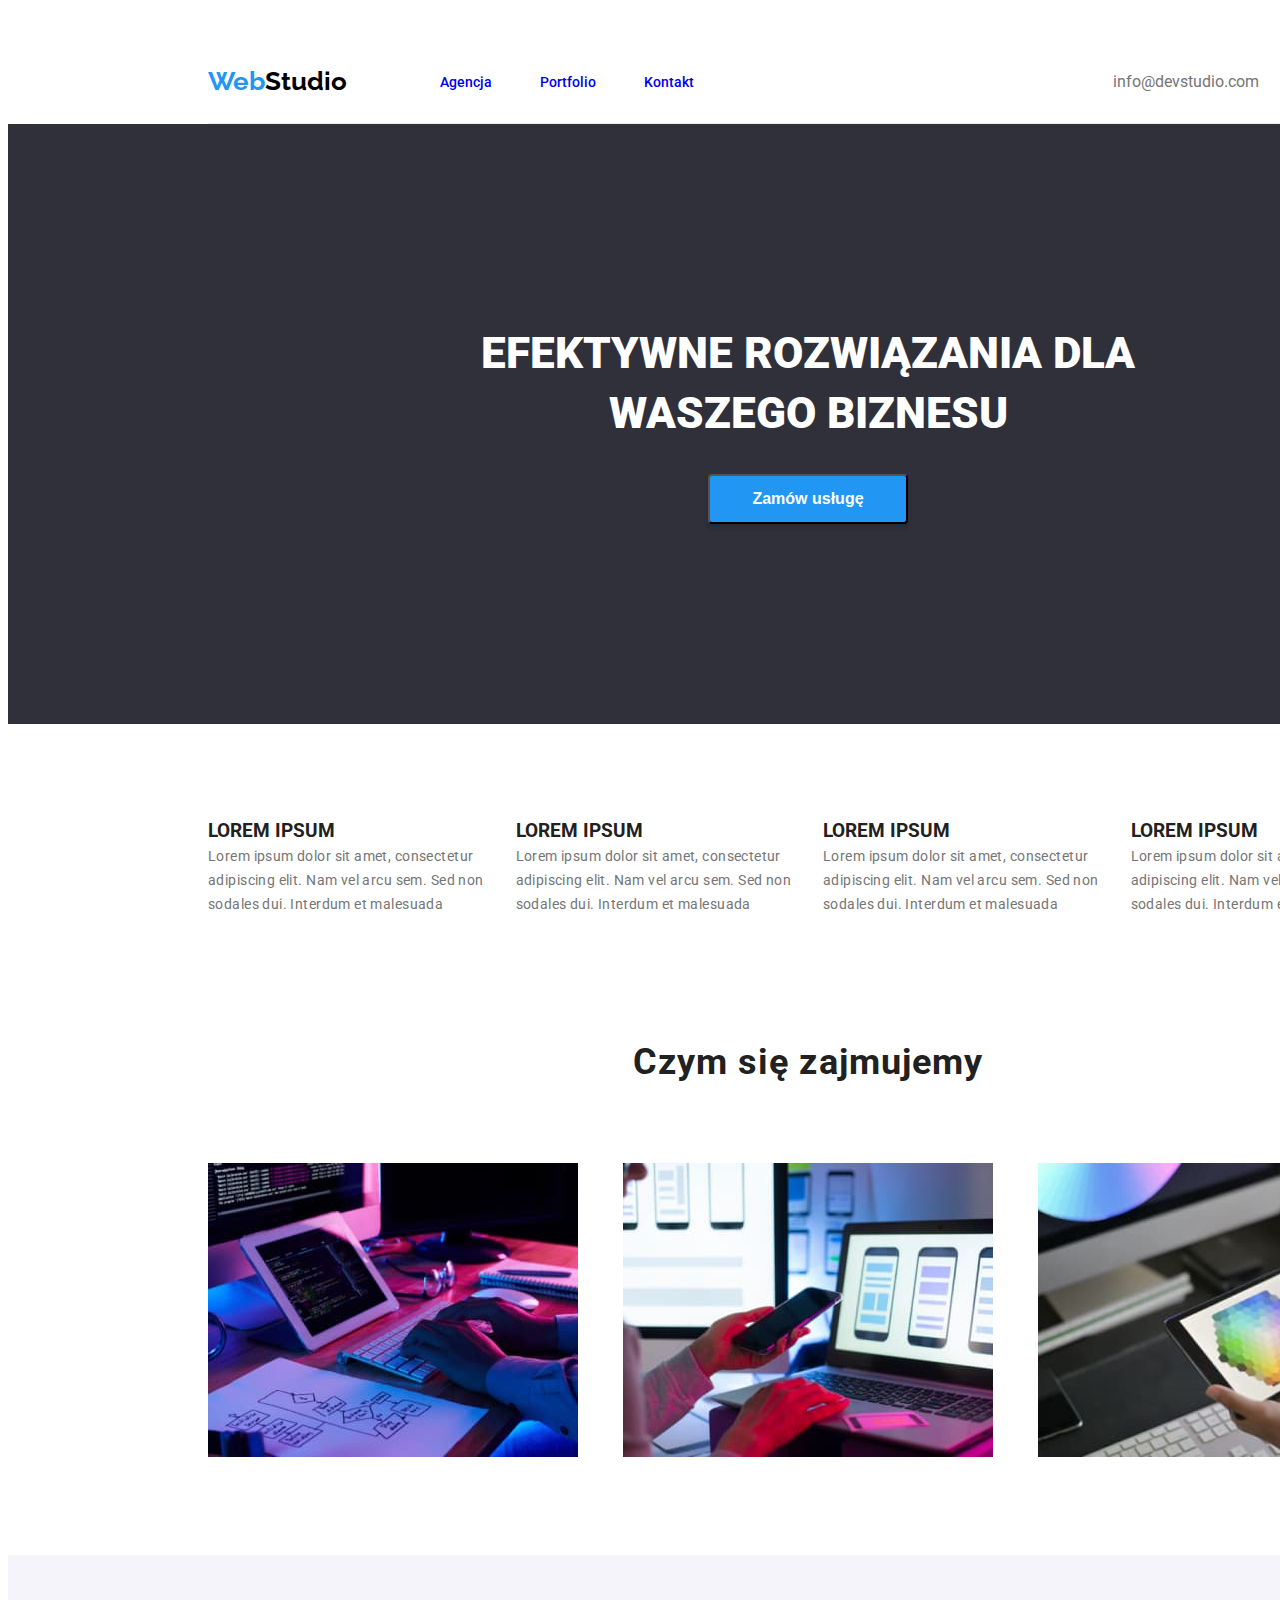
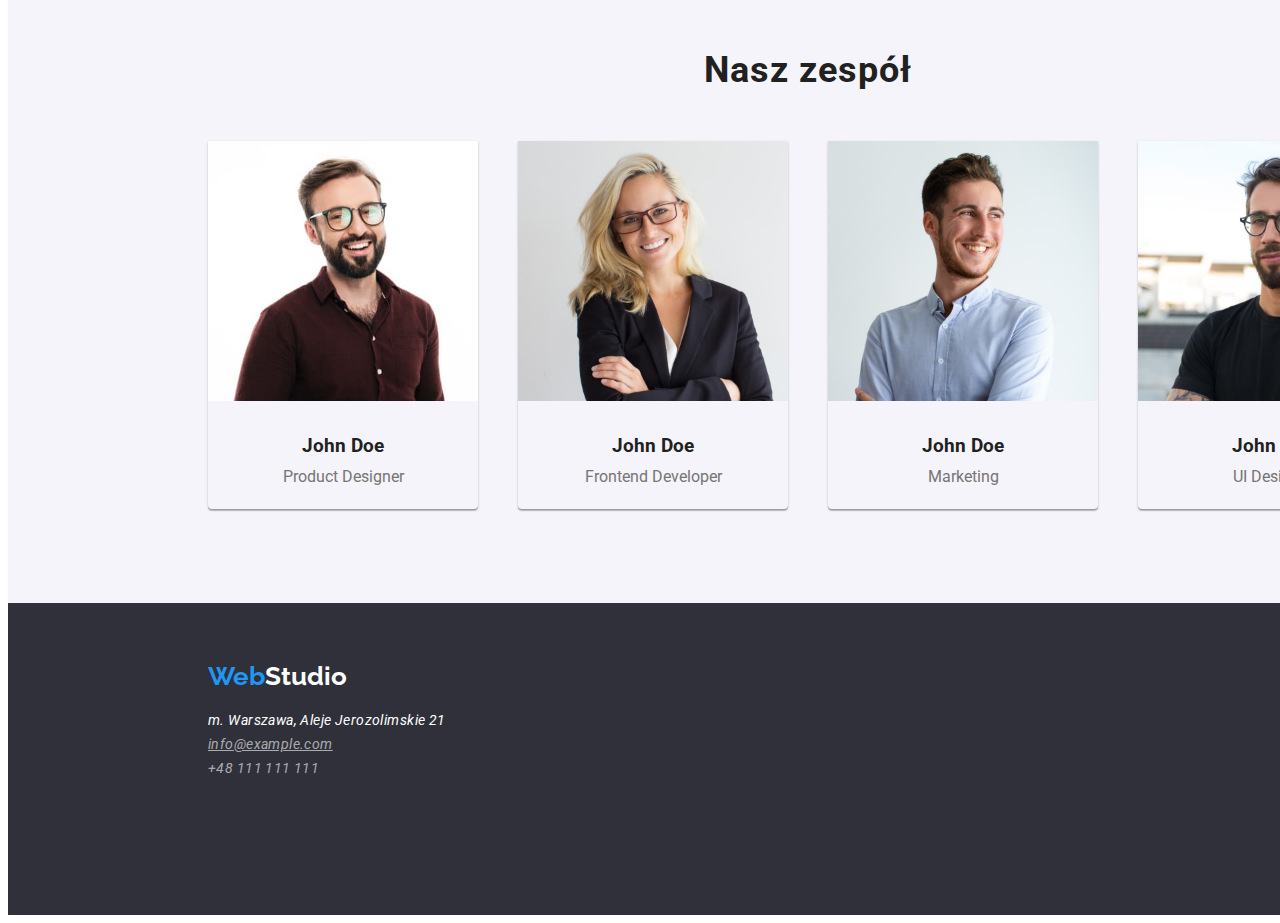
==== index.html @ 49459c8f "first commit" ====
<!DOCTYPE html>
<html lang="pl">
<head>
    <meta charset="UTF-8">
    <meta http-equiv="X-UA-Compatible" content="IE=edge">
    <meta name="viewport" content="width=device-width, initial-scale=1.0">
    <title>Studio</title>
    <link rel="stylesheet" href="./css/styles.css" />
    <link rel="preconnect" href="https://fonts.googleapis.com">
<link rel="preconnect" href="https://fonts.gstatic.com" crossorigin>
<link href="https://fonts.googleapis.com/css2?family=Raleway:wght@700&family=Roboto:wght@400;500;700;900&display=swap" rel="stylesheet">
<link rel="stylesheet" href="https://cdnjs.cloudflare.com/ajax/libs/modern-normalize/2.0.0/modern-normalize.min.css" integrity="sha512-4xo8blKMVCiXpTaLzQSLSw3KFOVPWhm/TRtuPVc4WG6kUgjH6J03IBuG7JZPkcWMxJ5huwaBpOpnwYElP/m6wg==" crossorigin="anonymous" referrerpolicy="no-referrer" />
    <style>
        body {
            font-family: Roboto, sans-serif;
            font-style: normal;
            font-weight: 400;
            color: #212121;
        }
    </style>
</head>
<body>
    <header class="container">
        <nav class="navigation-container">
            <div class="menu-nav">
                        <a href="index.html" class="ws-link"><span class="web">Web</span>Studio</a>
            
                    <ul class="nav-list">
                        <li><a class="nav-links" href="https://google.com">Agencja</a></li>
                        <li><a class="nav-links" href="portfolio.html">Portfolio</a></li>
                        <li><a class="nav-links" href="https://google.com">Kontakt</a></li>
                    </ul>
            </div>
            <div class="contacts-nav">
                <ul class="contacts-menu">
                    <li><a class="contact-links" href="mailto:info@devstudio.com">info@devstudio.com</a></li>
                    <li><a class="contact-links" href="tel:48111111111">+48 111 111 111</a></li>
                </ul>
            </div>
        </nav>
    </header>
    <main>
        <!--HERO-->

    <section class="hero">
        <div class="container">

            <div class="title-main">
                <h1>EFEKTYWNE ROZWIĄZANIA DLA WASZEGO BIZNESU</h1>
            </div>

            <div class="order-button">
                <button class="button-main" type="button">Zamów usługę</button>
            </div>
        </div>
    </section>

    <section>
        <div class="container">
        <ul class="lorem-list">
            <li>
            <div class="box">
                <h3 class="title-lorem">LOREM IPSUM</h3>
                <p class="text-lorem">Lorem ipsum dolor sit amet, consectetur adipiscing elit. Nam vel arcu sem. Sed non sodales dui. Interdum et malesuada</p></div>
            </li>
            <li>
                <div class="box">
                    <h3 class="title-lorem">LOREM IPSUM</h3>
                    <p class="text-lorem">Lorem ipsum dolor sit amet, consectetur adipiscing elit. Nam vel arcu sem. Sed non sodales dui. Interdum et malesuada</p></div>
            </li>
            <li>
                <div class="box">
                    <h3 class="title-lorem">LOREM IPSUM</h3>
                    <p class="text-lorem">Lorem ipsum dolor sit amet, consectetur adipiscing elit. Nam vel arcu sem. Sed non sodales dui. Interdum et malesuada</p></div>
            </li>
            <li>
                <div class="box">
                    <h3 class="title-lorem">LOREM IPSUM</h3>
                    <p class="text-lorem">Lorem ipsum dolor sit amet, consectetur adipiscing elit. Nam vel arcu sem. Sed non sodales dui. Interdum et malesuada</div>
            </li>
        </ul>
        </div>
    </section>

    <!--O NAS-->
    <section> 
    <div class="container">
            <div class="what-we-do"><h2>Czym się zajmujemy</h2></div>
        <ul class="our-work">
            <li><img class="about-us-img" src="images/o_nas.jpg" alt="osoba pracująca na tablecie i komputerze" width="370" height="294"></li>
            <li><img class="about-us-img" src="images/o_nas_1.jpg" alt="osoba pracująca na telefonie komórkowym i laptopie" width="370" height="294"></li>
            <li><img class="about-us-img" src="images/o_nas_2.jpg" alt="osoba pracująca na tablecie" width="370" height="294"></li>
        </ul>
    </div>
    </section>

    <!--NASZ ZESPÓŁ-->
    <section class="our-team">
    
        <div class="container team-main">
        <h2 class="our-team-title">Nasz zespół</h2>
    <ul class="team-cards">
        <li>
            <div class="card">
            <img src="images/nasz_zespol_1.jpg" alt="uśmiechający się męzczyzna w okularach i brązowej koszuli" width="270" height="260"> 
                <h3 class="card-name">John Doe</h3>
                <p class="position-name">Product Designer</p>    
            </div>
        </li>
        
        <li>
            <div class="card">
            <img src="images/nasz_zespol_2.jpg" alt="uśmiechająca się blondynka w okularach i zakiecie" width="270" height="260">
                <h3 class="card-name">John Doe</h3>
                <p class="position-name">Frontend Developer</p>
            </div>
        </li>

        <li>
            <div class="card">
                <img src="images/nasz_zespol_3.jpg" alt="uśmiechający się męzczyzna w blękitnej koszuli" width="270" height="260">
                    <h3 class="card-name">John Doe</h3>
                    <p class="position-name">Marketing</p>
            </div>
        </li>

        <li>
            <div class="card">
                <img src="images/nasz_zespol_4.jpg" alt="uśmiechający się męzczyzna w okularach i czarnej koszulce" width="270" height="260">
                    <h3 class="card-name">John Doe</h3>
                    <p class="position-name">UI Designer</p>
            </div>
        </li>
    </ul>
    </div>
    </section>

    </main>
    
    <footer class="footer">
        <div class="container">
        <p class="footer-top-line"><span class="web">Web</span>Studio</p>
        <address>
            <ul>
                <li><a class="footer-location" href="https://goo.gl/maps/ze5Bx688UndLrZjg8" target="_blank">
                    m. Warszawa, Aleje Jerozolimskie 21</a></li>
                <li><a class="footer-contact-mail" href="mailto:info@example.com">info@example.com</a></li>
                <li><a class="footer-contact" href="tel:48111111111">+48 111 111 111</a></li>
            </ul>
        </address>
        </div>
    </footer>

</body>
</html>
---- css/styles.css ----
ul {
    list-style-type: none;
    padding: 0;
    margin: 0;
}

h2 {
font-weight: 700;
font-size: 36px;
line-height: 42px;
text-align: center;
letter-spacing: 0.03em;
color: #212121;
}

h3 {
    color: #212121;
    margin: 0;
}

a {
    text-decoration: none;
}

p {
    margin: 0;
    padding: 0;
}
.ws-link {
    /* WebStudio */
    font-family: 'Raleway';
    font-style: normal;
    font-weight: 700;
    font-size: 26px;
    line-height: 100%;
    color: #000000;
    padding-top: 24px;
    padding-bottom: 25px;
    padding-right: 93px;
}

.web {
    /* WebStudio */
    color: #2196F3
}

bu

a.nav-links:link {color: #212121;}
a.nav-links:visited {color: #212121;}
a.nav-links:hover {color: #2196F3;}
a.nav-links:active {color: #212121;}

a.contact-links:link {color: #757575}
a.contact-links:visited {color: #757575}
a.contact-links:hover {color: #2196F3}
a.contact-links:active {color: #757575}

.contacts-list {
    /* Agencja */
font-weight: 500;
font-size: 14px;
line-height: 100%;
}

.hero {
    width: 1600px;
    height: 600px;
    background-color: #2F303A;
}

.introduction-main {
    display: flex;
    flex-direction: column;
    width: 1200px;
    height: 600px;
}

.title-main {
    /* EFEKTYWNE ROZWIĄZANIA DLA WASZEGO BIZNESU */
    display: flex;
    flex-direction: column;
    justify-content: center;
    align-items: center;
    width: 1200px;
    padding-bottom: 30px;
}

h1 {
    display: flex;
    max-width: 696px;
    text-align: center;
    margin: 0;
    font-weight: 900;
    font-size: 44px;
    line-height: 136%;
    color: #FFFFFF;
    padding-top: 200px;

}

.order-button {
display: flex;
justify-content: center;
}

.button-main {
    /* bg */
width: 200px;
height: 50px;
background-color: #2196F3;
box-shadow: 0px 4px 4px rgba(0, 0, 0, 0.15);
border-radius: 4px;

color: #ffffff;
cursor: pointer;
font-weight: 700;
font-size: 16px;
line-height: 188%;
}

title-lorem {
    /* LOREM IPSUM */
font-weight: 700;
font-size: 14px;
line-height: 100%;
letter-spacing: 0.03em;
text-transform: uppercase;
}

.text-lorem {
font-size: 14px;
line-height: 171%;
letter-spacing: 0.03em;
color: #757575;
}

.box {
line-height: 171%;
color: #757575;
}

.about-us {
    /* Czym się zajmujemy */
font-weight: 700;
font-size: 36px;
line-height: 100%;
}

.what-we-do {
    display: flex;
    flex-direction: column;
    align-items: center;
    padding-top: 94px;
    padding-bottom: 50px;
}

.about-us-img {
width: 370px;
height: 294px;
}

.our-team {
    width: 1600px;
    background-color: #F5F4FA;
}

.our-team-title {
    /* Nasz zespół */
display: flex;
justify-content: center;
margin: 0 auto;
padding-bottom: 50px;
}

.card {
    /* card bg */
width: 270px;
height: 368px;
/* material shadow v1 */
box-shadow: 0px 1px 3px rgba(0, 0, 0, 0.12), 0px 1px 1px rgba(0, 0, 0, 0.14), 0px 2px 1px rgba(0, 0, 0, 0.2);
border-radius: 0px 0px 4px 4px;

}

.footer {
width: 1600px;
height: 252px;
display: flex;
background: #2F303A;
padding-top: 60px;
margin: 0px;
}

.footer-top-line {
font-family: 'Raleway';
font-style: normal;
font-weight: 700;
font-size: 26px;
line-height: 100%;
color: #FFFFFF;
padding-bottom: 20px;
}

.footer-location {
font-size: 14px;
line-height: 171%;
color: #FFFFFF;
letter-spacing: 0.03em;
}

.footer-contact {
font-size: 14px;
line-height: 171%;
color: rgba(255, 255, 255, 0.6);
letter-spacing: 0.03em;
}

.footer-contact-mail {
    font-size: 14px;
    line-height: 171%;
    color: rgba(255, 255, 255, 0.6);
    letter-spacing: 0.03em;
    text-decoration-line: underline;
    }


.button-portfolio {
        /* button-portfolio */
    height: 38px;
    background-color: #F5F4FA;
    box-shadow: 0px 4px 4px rgba(0, 0, 0, 0.15);
    border: none;
    border-radius: 4px;
    padding: 6px 22px;
    
    color: #212121;
    cursor: pointer;
    font-weight: 500;
    font-size: 16px;
    line-height: 162%;
    text-align: center;
    letter-spacing: 0.03em;
    }

a.button-portfolio:link {background-color: #F5F4FA; color: #212121}
a.button-portfolio:visited {background-color: #F5F4FA; color: #212121}
a.button-portfolio:hover {background-color: #2196F3; color: #FFFFFF}
a.button-portfolio:active {background-color: #2196F3; color: #FFFFFF}

.project-card {
    display: flex;
    flex-direction: column;
    width: 370px;
    height: 404px;
    margin-bottom: 15px;
    margin-top: 15px;
}

.card-border {
    display: block;
    justify-content: flex-start;
    height: 110px;
    width: 370px;
border-right-width: 1px;
border-right-style: solid;
border-right-color: #EEEEEE;
border-bottom-width: 1px;
border-bottom-style: solid;
border-bottom-color: #EEEEEE;
border-left-width: 1px;
border-left-style: solid;
border-left-color: #EEEEEE;
margin: 0 auto;
padding: 20px 24px;
}

.project-name {
font-weight: 700;
font-size: 18px;
line-height: 200%;
}

.project-description {
font-size: 16px;
line-height: 188%;
color: #757575;
}

.container {
    width: 1200px;
    margin: 0 200px;
}

.navigation-container {
    display: flex;
    justify-content: space-between;
    border-bottom-width: 1px;
    border-bottom-style: solid;
    border-bottom-color: #ECECEC;
}

.team-main {
    background-color: #F5F4FA;
    padding-top: 94px;
    padding-bottom: 94px;
}

.logo-nav {
    display: flex;
    justify-content: flex-start;
    align-items: center;
    padding-right: 93px;
}
.menu-nav {
    display: flex;
    justify-content: flex-start;
    align-items: center;
    row-gap: 46px;
    padding-top: 32px;
    margin-left: 0 ;
    }

.nav-list {
    display: flex;
    justify-content: space-between;
    width: 254px;
    font-weight: 500;
    font-size: 14px;
    line-height: 16px;
}

.contacts-menu {
    display: flex;
    justify-content: space-between;
    align-items: center;
    width: 295px;
    row-gap: 50px;
    padding-top: 32px;
}
.contacts-nav {
    display: flex;
    justify-content: space-between;
    align-items: center;
    width: 295px;
    padding-top: 32px;
    padding-bottom: 32px;
    }

.contact-links {
    display: flex;
    justify-content: flex-end;
    padding: 0;
}

.lorem-list {
    display:flex;
    justify-content: space-between;
    gap: 30px;
    padding-top: 94px;
}

.our-work {
    display: flex;
    justify-content: space-between;
    flex-wrap: wrap;
    gap: 30px;
    padding-bottom: 94px;
}

.team-cards {
    display: flex;
    justify-content: space-between;
    flex-wrap: wrap;
    gap: 30px;
}

.card-name {
    color: #212121;
    display: flex;
    justify-content: center;
    margin-top: 30px;
    margin-bottom: 10px;
}

.portfolio-container {
    width: 572px;
    padding-top: 94px;
    padding-bottom: 34px;
    margin: 0 auto;
}

.position-name {
    color: #757575;
    display: flex;
    justify-content: center;
}

.portfolio-menu {
    display: flex;
    justify-content: center;
    gap: 8px;
    padding: 0px 22px;
}

.projects {
    display: flex;
    flex-wrap: wrap;
    justify-content: space-between;
    gap: 15px;
    margin-bottom: 94px;
}
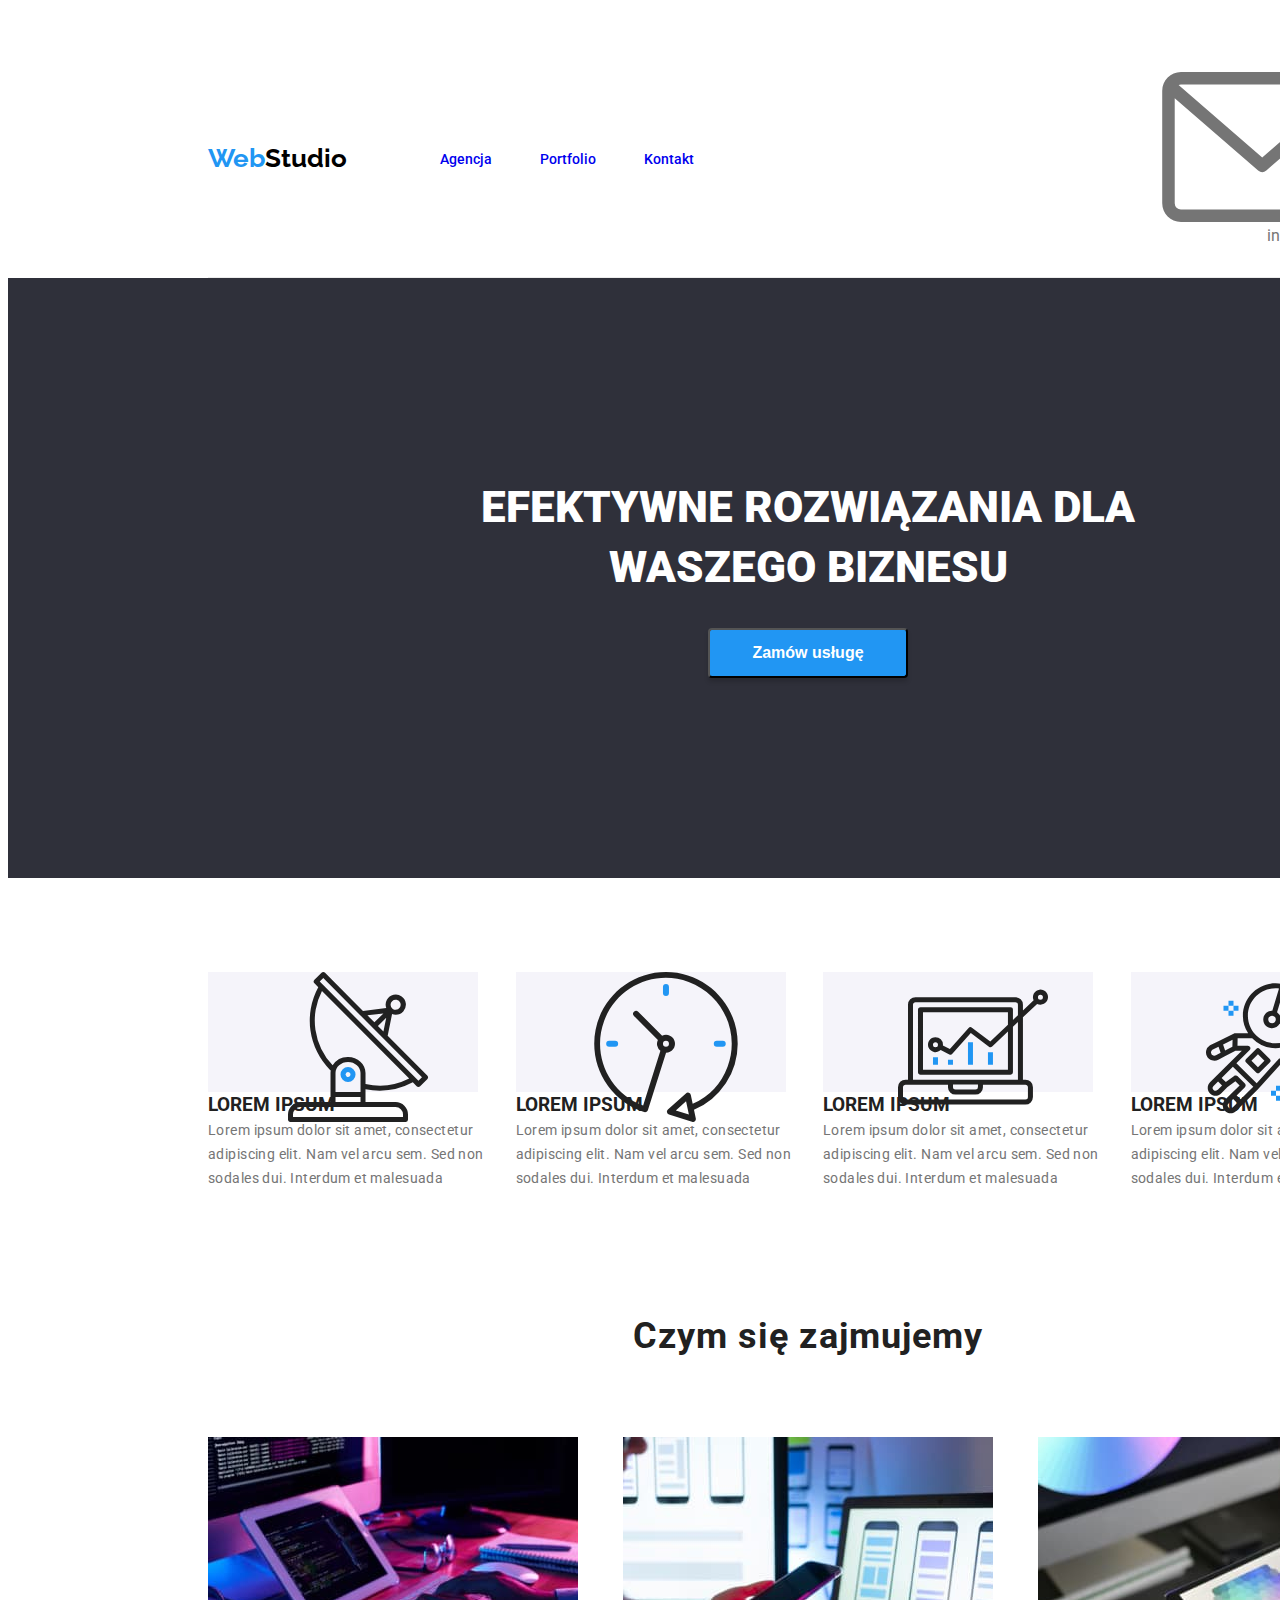
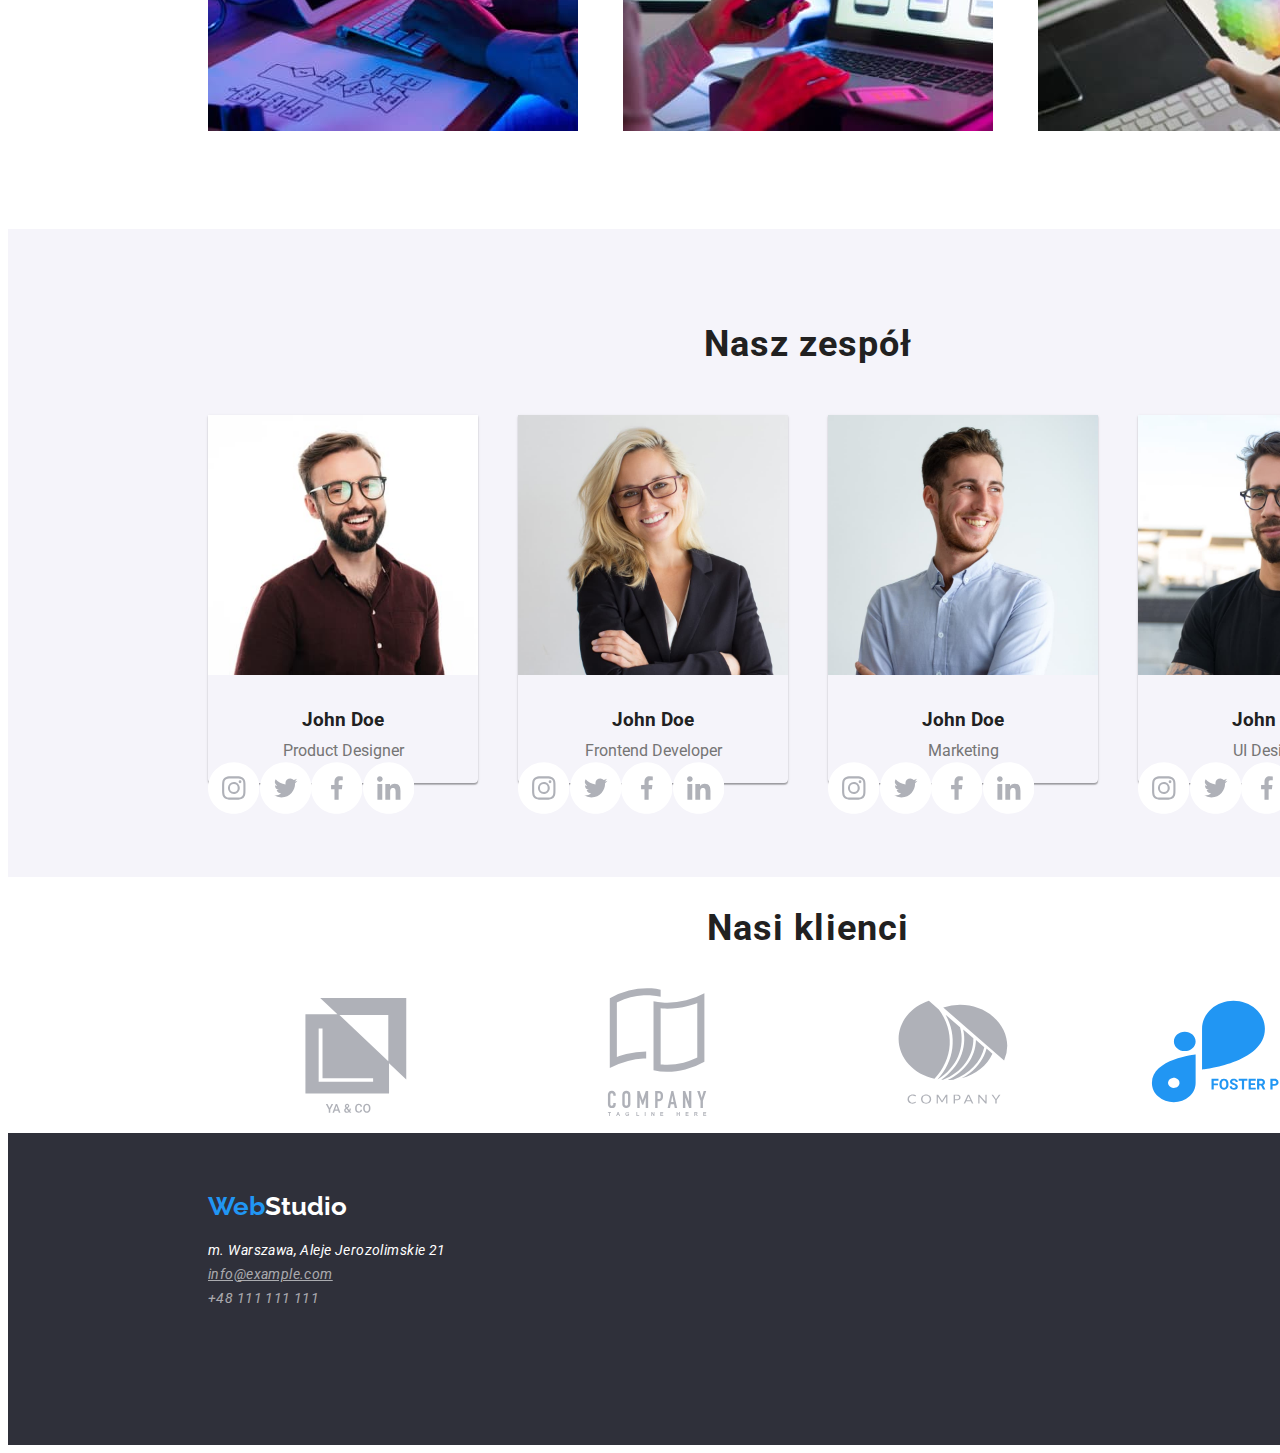
==== commit 3f85d4b1: "added icons to index" ====
--- a/index.html
+++ b/index.html
@@ -33,8 +33,8 @@
             </div>
             <div class="contacts-nav">
                 <ul class="contacts-menu">
-                    <li><a class="contact-links" href="mailto:info@devstudio.com">info@devstudio.com</a></li>
-                    <li><a class="contact-links" href="tel:48111111111">+48 111 111 111</a></li>
+                    <li><svg><use href="images/icons.svg#icon-envelope"></use></svg><a class="contact-links" href="mailto:info@devstudio.com">info@devstudio.com</a></li>
+                    <li><svg><use href="images/icons.svg#icon-smartphone"></use></svg><a class="contact-links" href="tel:48111111111">+48 111 111 111</a></li>
                 </ul>
             </div>
         </nav>
@@ -59,24 +59,40 @@
         <div class="container">
         <ul class="lorem-list">
             <li>
-            <div class="box">
-                <h3 class="title-lorem">LOREM IPSUM</h3>
-                <p class="text-lorem">Lorem ipsum dolor sit amet, consectetur adipiscing elit. Nam vel arcu sem. Sed non sodales dui. Interdum et malesuada</p></div>
-            </li>
-            <li>
-                <div class="box">
-                    <h3 class="title-lorem">LOREM IPSUM</h3>
-                    <p class="text-lorem">Lorem ipsum dolor sit amet, consectetur adipiscing elit. Nam vel arcu sem. Sed non sodales dui. Interdum et malesuada</p></div>
-            </li>
-            <li>
-                <div class="box">
-                    <h3 class="title-lorem">LOREM IPSUM</h3>
-                    <p class="text-lorem">Lorem ipsum dolor sit amet, consectetur adipiscing elit. Nam vel arcu sem. Sed non sodales dui. Interdum et malesuada</p></div>
-            </li>
-            <li>
-                <div class="box">
-                    <h3 class="title-lorem">LOREM IPSUM</h3>
-                    <p class="text-lorem">Lorem ipsum dolor sit amet, consectetur adipiscing elit. Nam vel arcu sem. Sed non sodales dui. Interdum et malesuada</div>
+                <div class="box">
+                    <div class="icon-box">
+                        <svg><use href="images/icons.svg#icon-antenna-1"></use></svg>
+                    </div>
+                            <h3 class="title-lorem">LOREM IPSUM</h3>
+                            <p class="text-lorem">Lorem ipsum dolor sit amet, consectetur adipiscing elit. Nam vel arcu sem. Sed non sodales dui. Interdum et malesuada</p>
+                </div>
+            </li>
+            <li>
+                <div class="box">
+                    <div class="icon-box">
+                        <svg><use href="images/icons.svg#icon-clock-1"></use></svg>
+                    </div>
+                        <h3 class="title-lorem">LOREM IPSUM</h3>
+                        <p class="text-lorem">Lorem ipsum dolor sit amet, consectetur adipiscing elit. Nam vel arcu sem. Sed non sodales dui. Interdum et malesuada</p>
+                </div>
+            </li>
+            <li>
+                <div class="box">
+                    <div class="icon-box">
+                        <svg><use href="images/icons.svg#icon-diagram-1"></use></svg>
+                    </div>
+                        <h3 class="title-lorem">LOREM IPSUM</h3>
+                        <p class="text-lorem">Lorem ipsum dolor sit amet, consectetur adipiscing elit. Nam vel arcu sem. Sed non sodales dui. Interdum et malesuada</p>
+                </div>
+            </li>
+            <li>
+                <div class="box">
+                    <div class="icon-box">
+                        <svg><use href="images/icons.svg#icon-astronaut-1"></use></svg>
+                    </div>
+                        <h3 class="title-lorem">LOREM IPSUM</h3>
+                        <p class="text-lorem">Lorem ipsum dolor sit amet, consectetur adipiscing elit. Nam vel arcu sem. Sed non sodales dui. Interdum et malesuada</p>
+                </div>
             </li>
         </ul>
         </div>
@@ -104,7 +120,13 @@
             <div class="card">
             <img src="images/nasz_zespol_1.jpg" alt="uśmiechający się męzczyzna w okularach i brązowej koszuli" width="270" height="260"> 
                 <h3 class="card-name">John Doe</h3>
-                <p class="position-name">Product Designer</p>    
+                <p class="position-name">Product Designer</p>   
+            <div class="card-icon">
+                <svg><use href="images/icons.svg#icon-Ellipse"></use></svg>
+                <svg><use href="images/icons.svg#icon-Ellipse-2"></use></svg>
+                <svg><use href="images/icons.svg#icon-Ellipse-3"></use></svg>
+                <svg><use href="images/icons.svg#icon-Ellipse-4"></use></svg>
+            </div>
             </div>
         </li>
         
@@ -113,6 +135,12 @@
             <img src="images/nasz_zespol_2.jpg" alt="uśmiechająca się blondynka w okularach i zakiecie" width="270" height="260">
                 <h3 class="card-name">John Doe</h3>
                 <p class="position-name">Frontend Developer</p>
+            <div class="card-icon">
+                    <svg><use href="images/icons.svg#icon-Ellipse"></use></svg>
+                    <svg><use href="images/icons.svg#icon-Ellipse-2"></use></svg>
+                    <svg><use href="images/icons.svg#icon-Ellipse-3"></use></svg>
+                    <svg><use href="images/icons.svg#icon-Ellipse-4"></use></svg>
+            </div>
             </div>
         </li>
 
@@ -121,6 +149,12 @@
                 <img src="images/nasz_zespol_3.jpg" alt="uśmiechający się męzczyzna w blękitnej koszuli" width="270" height="260">
                     <h3 class="card-name">John Doe</h3>
                     <p class="position-name">Marketing</p>
+            <div class="card-icon">
+                    <svg><use href="images/icons.svg#icon-Ellipse"></use></svg>
+                    <svg><use href="images/icons.svg#icon-Ellipse-2"></use></svg>
+                    <svg><use href="images/icons.svg#icon-Ellipse-3"></use></svg>
+                    <svg><use href="images/icons.svg#icon-Ellipse-4"></use></svg>
+            </div>
             </div>
         </li>
 
@@ -129,12 +163,31 @@
                 <img src="images/nasz_zespol_4.jpg" alt="uśmiechający się męzczyzna w okularach i czarnej koszulce" width="270" height="260">
                     <h3 class="card-name">John Doe</h3>
                     <p class="position-name">UI Designer</p>
+            <div class="card-icon">
+                    <svg><use href="images/icons.svg#icon-Ellipse"></use></svg>
+                    <svg><use href="images/icons.svg#icon-Ellipse-2"></use></svg>
+                    <svg><use href="images/icons.svg#icon-Ellipse-3"></use></svg>
+                    <svg><use href="images/icons.svg#icon-Ellipse-4"></use></svg>
+            </div>
             </div>
         </li>
     </ul>
     </div>
     </section>
 
+    <section> 
+        <div class="container">
+                <div class="our-clients"><h2>Nasi klienci</h2></div>
+            <ul class="clients-icons">
+                <li><svg><use href="images/icons.svg#icon-Logo"></use></svg></li>
+                <li><svg><use href="images/icons.svg#icon-Logo-2"></use></svg></li>
+                <li><svg><use href="images/icons.svg#icon-Logo-3"></use></svg></li>
+                <li><svg><use href="images/icons.svg#icon-Logo-4"></use></svg></li>
+                <li><svg><use href="images/icons.svg#icon-Logo-5"></use></svg></li>
+                <li><svg><use href="images/icons.svg#icon-Logo-6"></use></svg></li>
+            </ul>
+        </div>
+        </section>
     </main>
     
     <footer class="footer">
--- a/css/styles.css
+++ b/css/styles.css
@@ -140,6 +140,12 @@
 color: #757575;
 }
 
+.icon-box {
+    width: 270px;
+    height: 120px;
+    background-color: #F5F4FA;
+}
+
 .about-us {
     /* Czym się zajmujemy */
 font-weight: 700;
@@ -180,7 +186,24 @@
 /* material shadow v1 */
 box-shadow: 0px 1px 3px rgba(0, 0, 0, 0.12), 0px 1px 1px rgba(0, 0, 0, 0.14), 0px 2px 1px rgba(0, 0, 0, 0.2);
 border-radius: 0px 0px 4px 4px;
-
+}
+
+.card-icon {
+    display: flex;
+    width: 206px;
+    height: 56px;
+}
+
+.our-clients {
+    display: flex;
+    justify-content: center;
+    margin: 0 auto;
+
+}
+
+.clients-icons {
+    display: flex;
+    justify-content: space-between;
 }
 
 .footer {
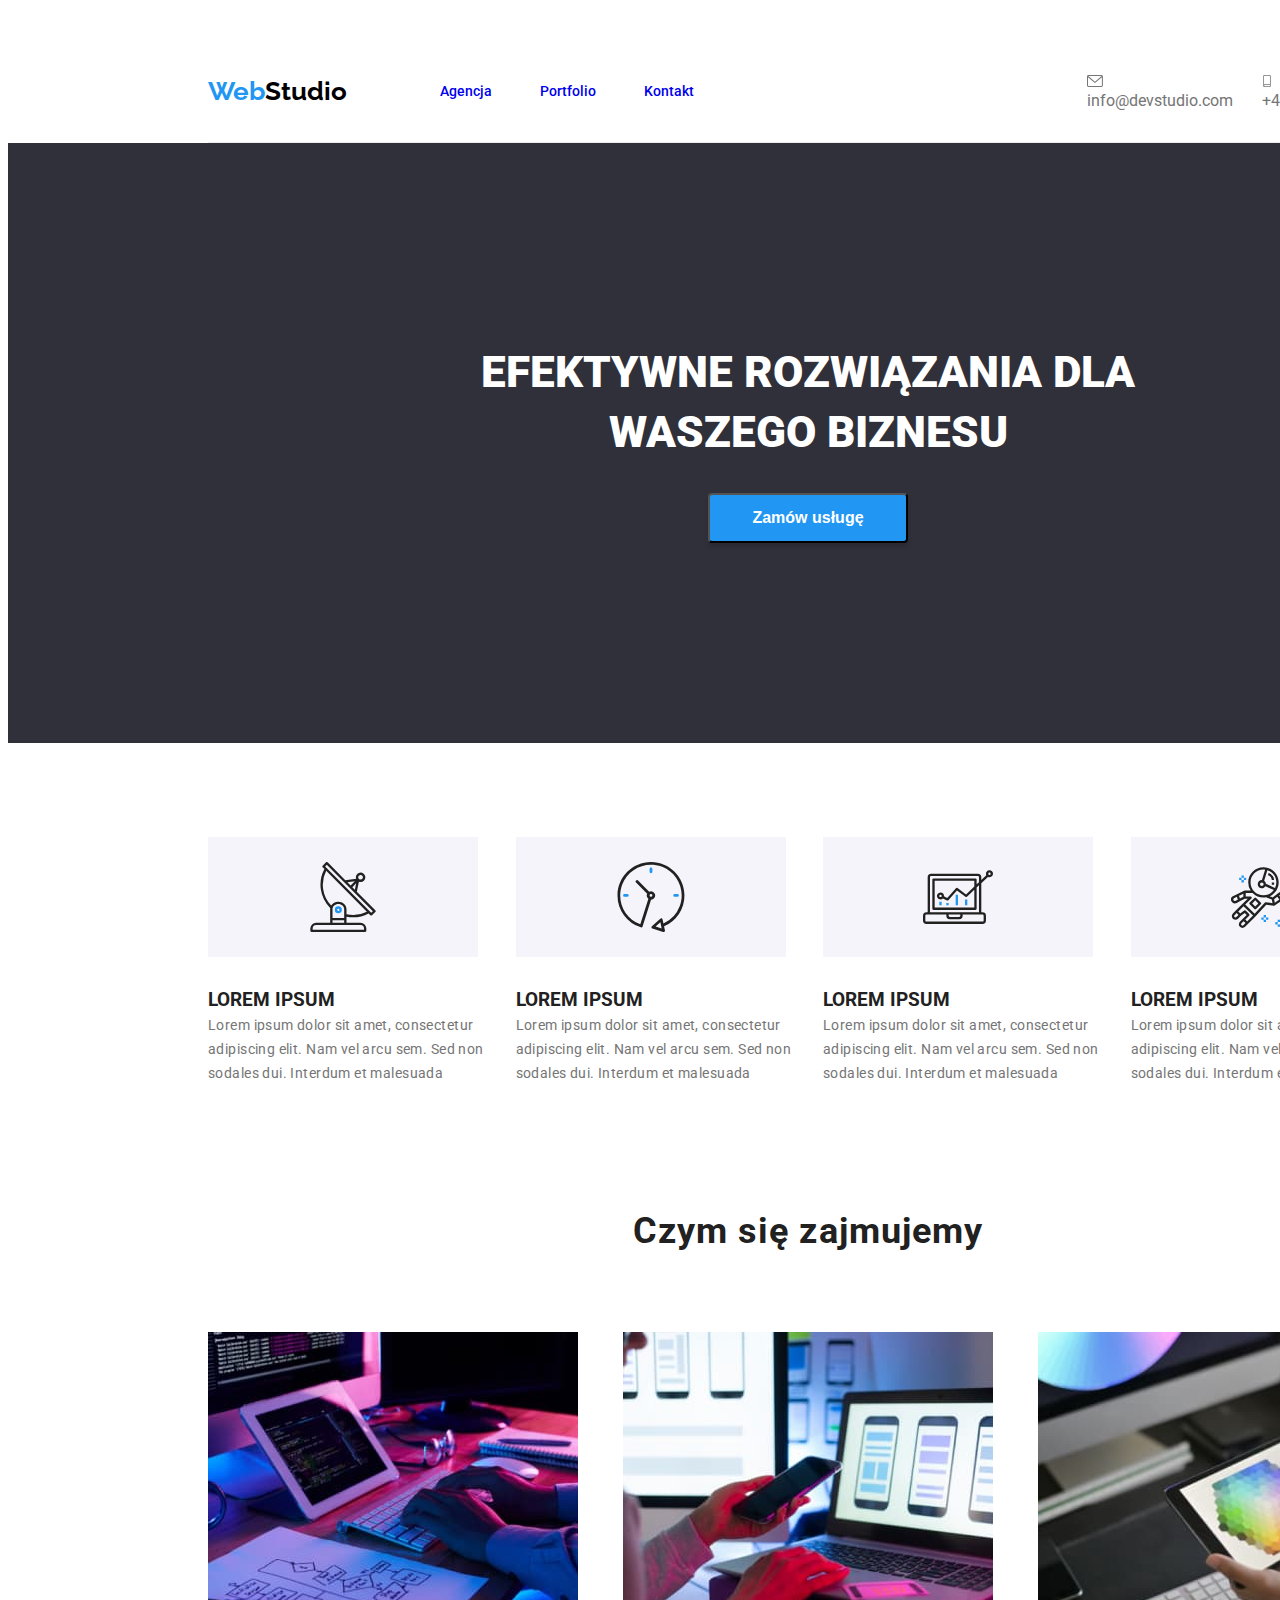
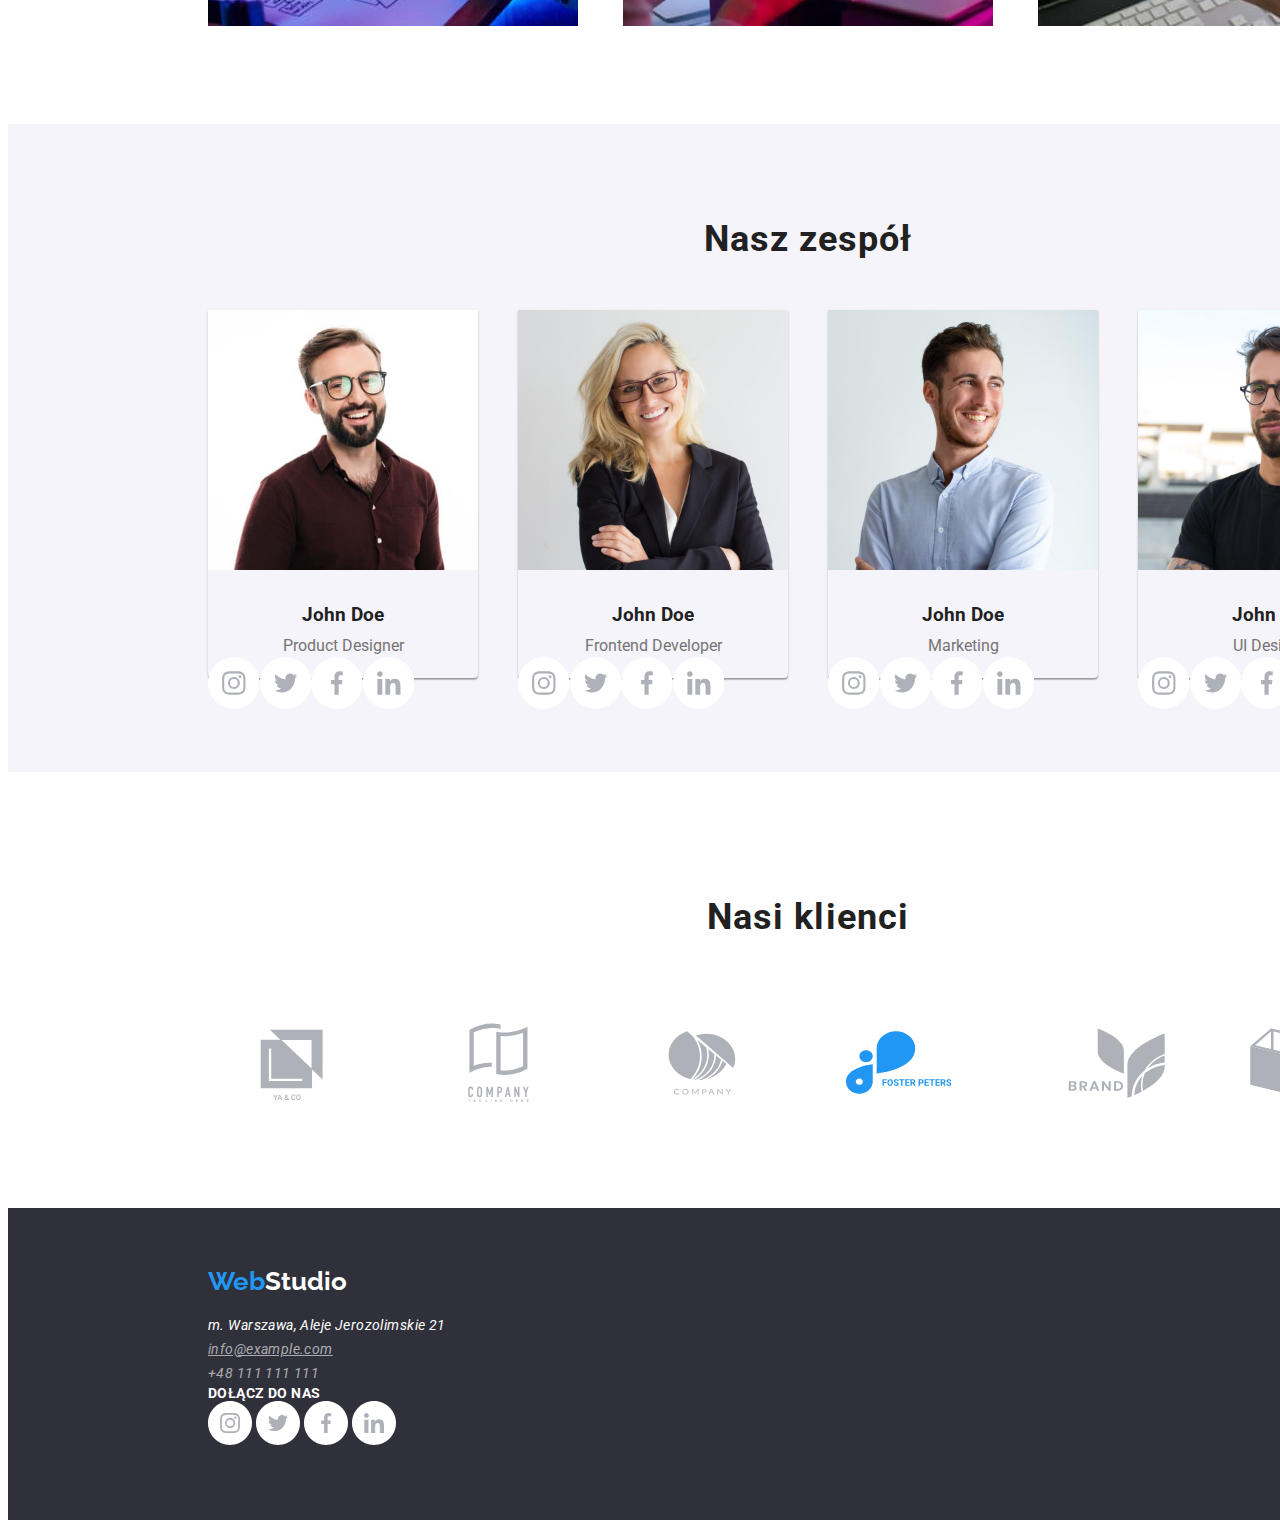
==== commit 876519ba: "sizing of icons" ====
--- a/index.html
+++ b/index.html
@@ -33,8 +33,8 @@
             </div>
             <div class="contacts-nav">
                 <ul class="contacts-menu">
-                    <li><svg><use href="images/icons.svg#icon-envelope"></use></svg><a class="contact-links" href="mailto:info@devstudio.com">info@devstudio.com</a></li>
-                    <li><svg><use href="images/icons.svg#icon-smartphone"></use></svg><a class="contact-links" href="tel:48111111111">+48 111 111 111</a></li>
+                    <li><svg width="16px" height="12px"><use href="images/icons.svg#icon-envelope"></use></svg><a class="contact-links" href="mailto:info@devstudio.com">info@devstudio.com</a></li>
+                    <li><svg width="10px" height="12px"><use href="images/icons.svg#icon-smartphone"></use></svg><a class="contact-links" href="tel:48111111111">+48 111 111 111</a></li>
                 </ul>
             </div>
         </nav>
@@ -61,7 +61,7 @@
             <li>
                 <div class="box">
                     <div class="icon-box">
-                        <svg><use href="images/icons.svg#icon-antenna-1"></use></svg>
+                        <svg width="70px" height="70px"><use href="images/icons.svg#icon-antenna-1"></use></svg>
                     </div>
                             <h3 class="title-lorem">LOREM IPSUM</h3>
                             <p class="text-lorem">Lorem ipsum dolor sit amet, consectetur adipiscing elit. Nam vel arcu sem. Sed non sodales dui. Interdum et malesuada</p>
@@ -70,7 +70,7 @@
             <li>
                 <div class="box">
                     <div class="icon-box">
-                        <svg><use href="images/icons.svg#icon-clock-1"></use></svg>
+                        <svg width="70px" height="70px"><use href="images/icons.svg#icon-clock-1"></use></svg>
                     </div>
                         <h3 class="title-lorem">LOREM IPSUM</h3>
                         <p class="text-lorem">Lorem ipsum dolor sit amet, consectetur adipiscing elit. Nam vel arcu sem. Sed non sodales dui. Interdum et malesuada</p>
@@ -79,7 +79,7 @@
             <li>
                 <div class="box">
                     <div class="icon-box">
-                        <svg><use href="images/icons.svg#icon-diagram-1"></use></svg>
+                        <svg width="70px" height="70px"><use href="images/icons.svg#icon-diagram-1"></use></svg>
                     </div>
                         <h3 class="title-lorem">LOREM IPSUM</h3>
                         <p class="text-lorem">Lorem ipsum dolor sit amet, consectetur adipiscing elit. Nam vel arcu sem. Sed non sodales dui. Interdum et malesuada</p>
@@ -88,7 +88,7 @@
             <li>
                 <div class="box">
                     <div class="icon-box">
-                        <svg><use href="images/icons.svg#icon-astronaut-1"></use></svg>
+                        <svg width="70px" height="70px"><use href="images/icons.svg#icon-astronaut-1"></use></svg>
                     </div>
                         <h3 class="title-lorem">LOREM IPSUM</h3>
                         <p class="text-lorem">Lorem ipsum dolor sit amet, consectetur adipiscing elit. Nam vel arcu sem. Sed non sodales dui. Interdum et malesuada</p>
@@ -175,16 +175,16 @@
     </div>
     </section>
 
-    <section> 
+    <section class="clients"> 
         <div class="container">
                 <div class="our-clients"><h2>Nasi klienci</h2></div>
             <ul class="clients-icons">
-                <li><svg><use href="images/icons.svg#icon-Logo"></use></svg></li>
-                <li><svg><use href="images/icons.svg#icon-Logo-2"></use></svg></li>
-                <li><svg><use href="images/icons.svg#icon-Logo-3"></use></svg></li>
-                <li><svg><use href="images/icons.svg#icon-Logo-4"></use></svg></li>
-                <li><svg><use href="images/icons.svg#icon-Logo-5"></use></svg></li>
-                <li><svg><use href="images/icons.svg#icon-Logo-6"></use></svg></li>
+                <li><svg width="170px" height="92px"><use href="images/icons.svg#icon-Logo"></use></svg></li>
+                <li><svg width="170px" height="92px"><use href="images/icons.svg#icon-Logo-2"></use></svg></li>
+                <li><svg width="170px" height="92px"><use href="images/icons.svg#icon-Logo-3"></use></svg></li>
+                <li><svg width="170px" height="92px"><use href="images/icons.svg#icon-Logo-4"></use></svg></li>
+                <li><svg width="170px" height="92px"><use href="images/icons.svg#icon-Logo-5"></use></svg></li>
+                <li><svg width="170px" height="92px"><use href="images/icons.svg#icon-Logo-6"></use></svg></li>
             </ul>
         </div>
         </section>
@@ -193,14 +193,24 @@
     <footer class="footer">
         <div class="container">
         <p class="footer-top-line"><span class="web">Web</span>Studio</p>
-        <address>
+    <address>
+        <div class="address-footer">
             <ul>
                 <li><a class="footer-location" href="https://goo.gl/maps/ze5Bx688UndLrZjg8" target="_blank">
                     m. Warszawa, Aleje Jerozolimskie 21</a></li>
                 <li><a class="footer-contact-mail" href="mailto:info@example.com">info@example.com</a></li>
                 <li><a class="footer-contact" href="tel:48111111111">+48 111 111 111</a></li>
             </ul>
-        </address>
+        </div>
+    </address>
+        <div class="join-us-footer">
+                <p class="join-us-title">dołącz do nas</p>
+                <svg width="44px" height="44px"><use href="images/icons.svg#icon-Ellipse"></use></svg>
+                <svg width="44px" height="44px"><use href="images/icons.svg#icon-Ellipse-2"></use></svg>
+                <svg width="44px" height="44px"><use href="images/icons.svg#icon-Ellipse-3"></use></svg>
+                <svg width="44px" height="44px"><use href="images/icons.svg#icon-Ellipse-4"></use></svg>
+
+        </div>
         </div>
     </footer>
 
--- a/css/styles.css
+++ b/css/styles.css
@@ -141,9 +141,13 @@
 }
 
 .icon-box {
+    display: flex;
+    justify-content: center;
+    align-items: center;
     width: 270px;
     height: 120px;
     background-color: #F5F4FA;
+    margin-bottom: 30px;
 }
 
 .about-us {
@@ -194,16 +198,22 @@
     height: 56px;
 }
 
+.clients {
+    margin-bottom: 94px;
+}
+
 .our-clients {
     display: flex;
     justify-content: center;
     margin: 0 auto;
+    padding-top: 94px;
 
 }
 
 .clients-icons {
     display: flex;
     justify-content: space-between;
+    padding-top: 50px;
 }
 
 .footer {
@@ -247,6 +257,21 @@
     text-decoration-line: underline;
     }
 
+.address-footer {
+    display: flex;
+    
+}
+
+.join-us-title {
+    display: flex;
+font-weight: 700;
+font-size: 14px;
+line-height: 16px;
+letter-spacing: 0.03em;
+text-transform: uppercase;
+
+color: #FFFFFF;
+}
 
 .button-portfolio {
         /* button-portfolio */
@@ -365,9 +390,10 @@
     display: flex;
     justify-content: space-between;
     align-items: center;
-    width: 295px;
+    width: 321px;
     padding-top: 32px;
     padding-bottom: 32px;
+    row-gap: 30px;
     }
 
 .contact-links {
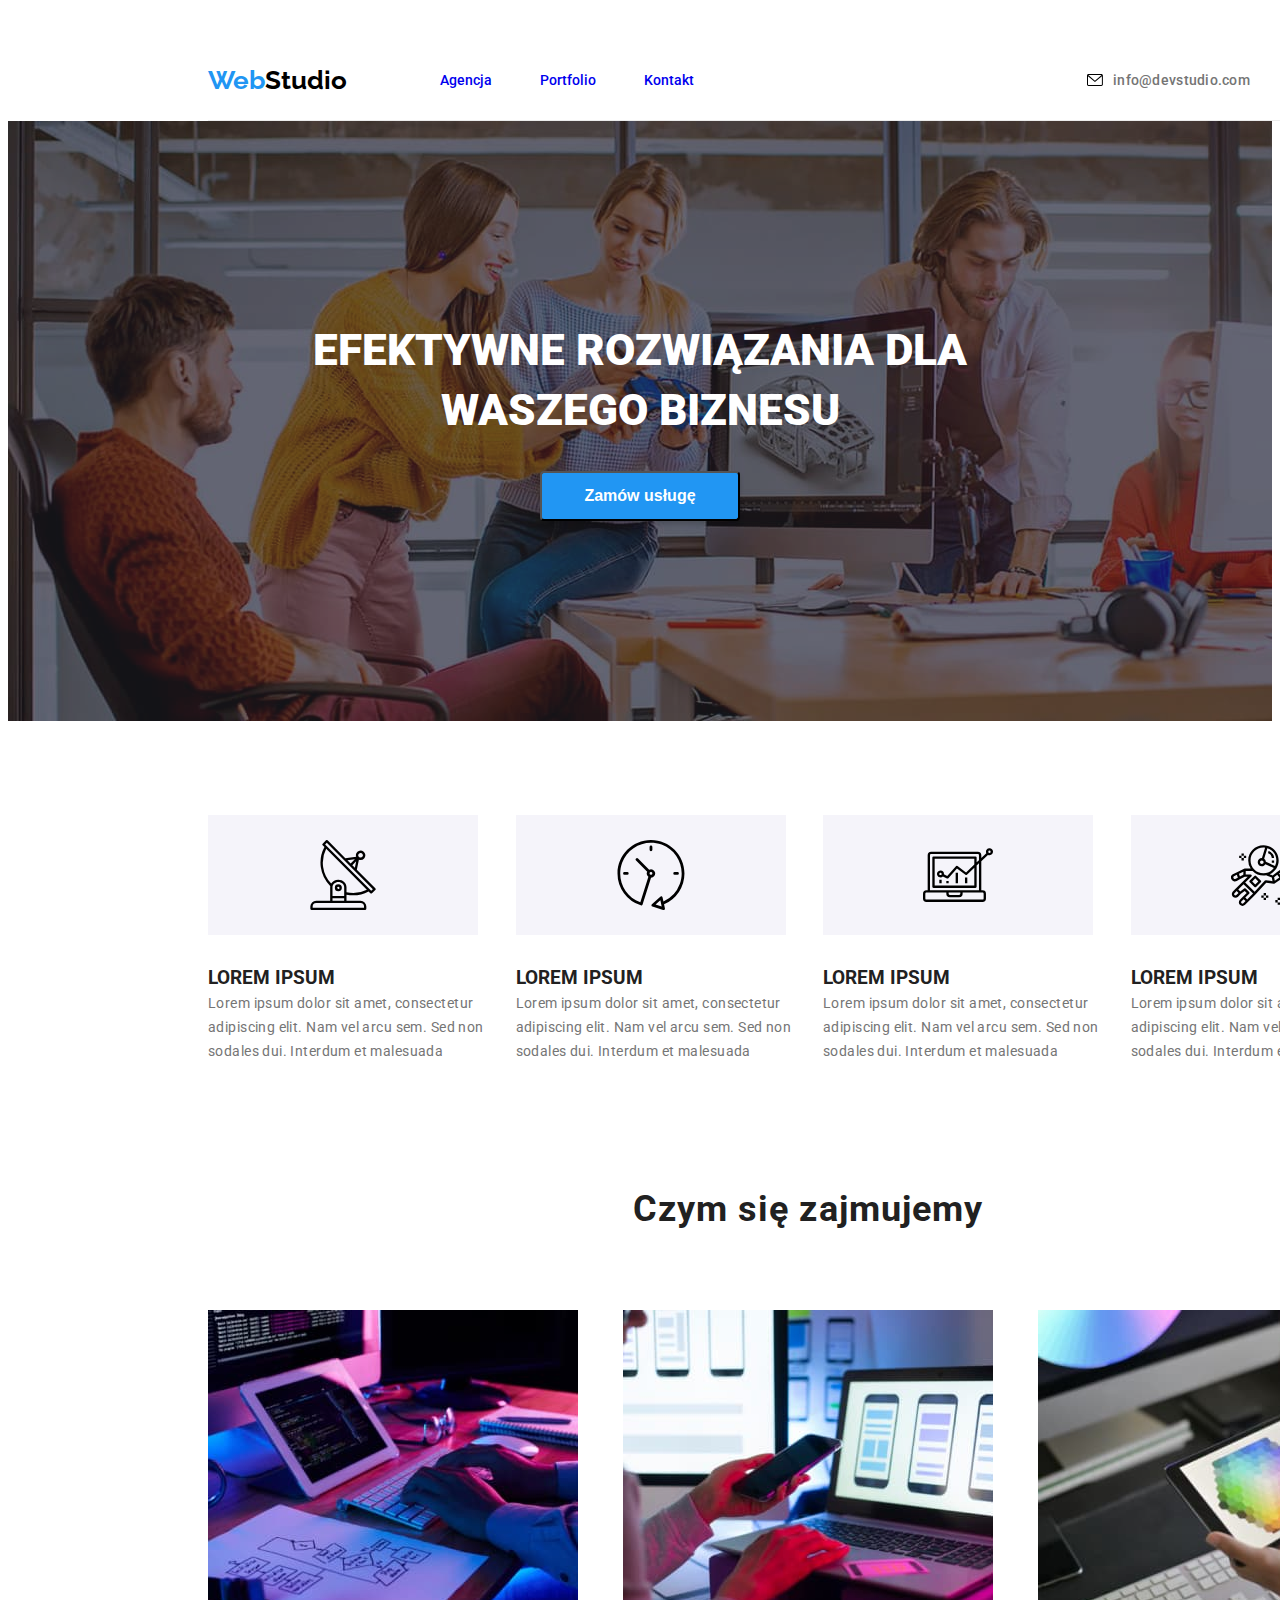
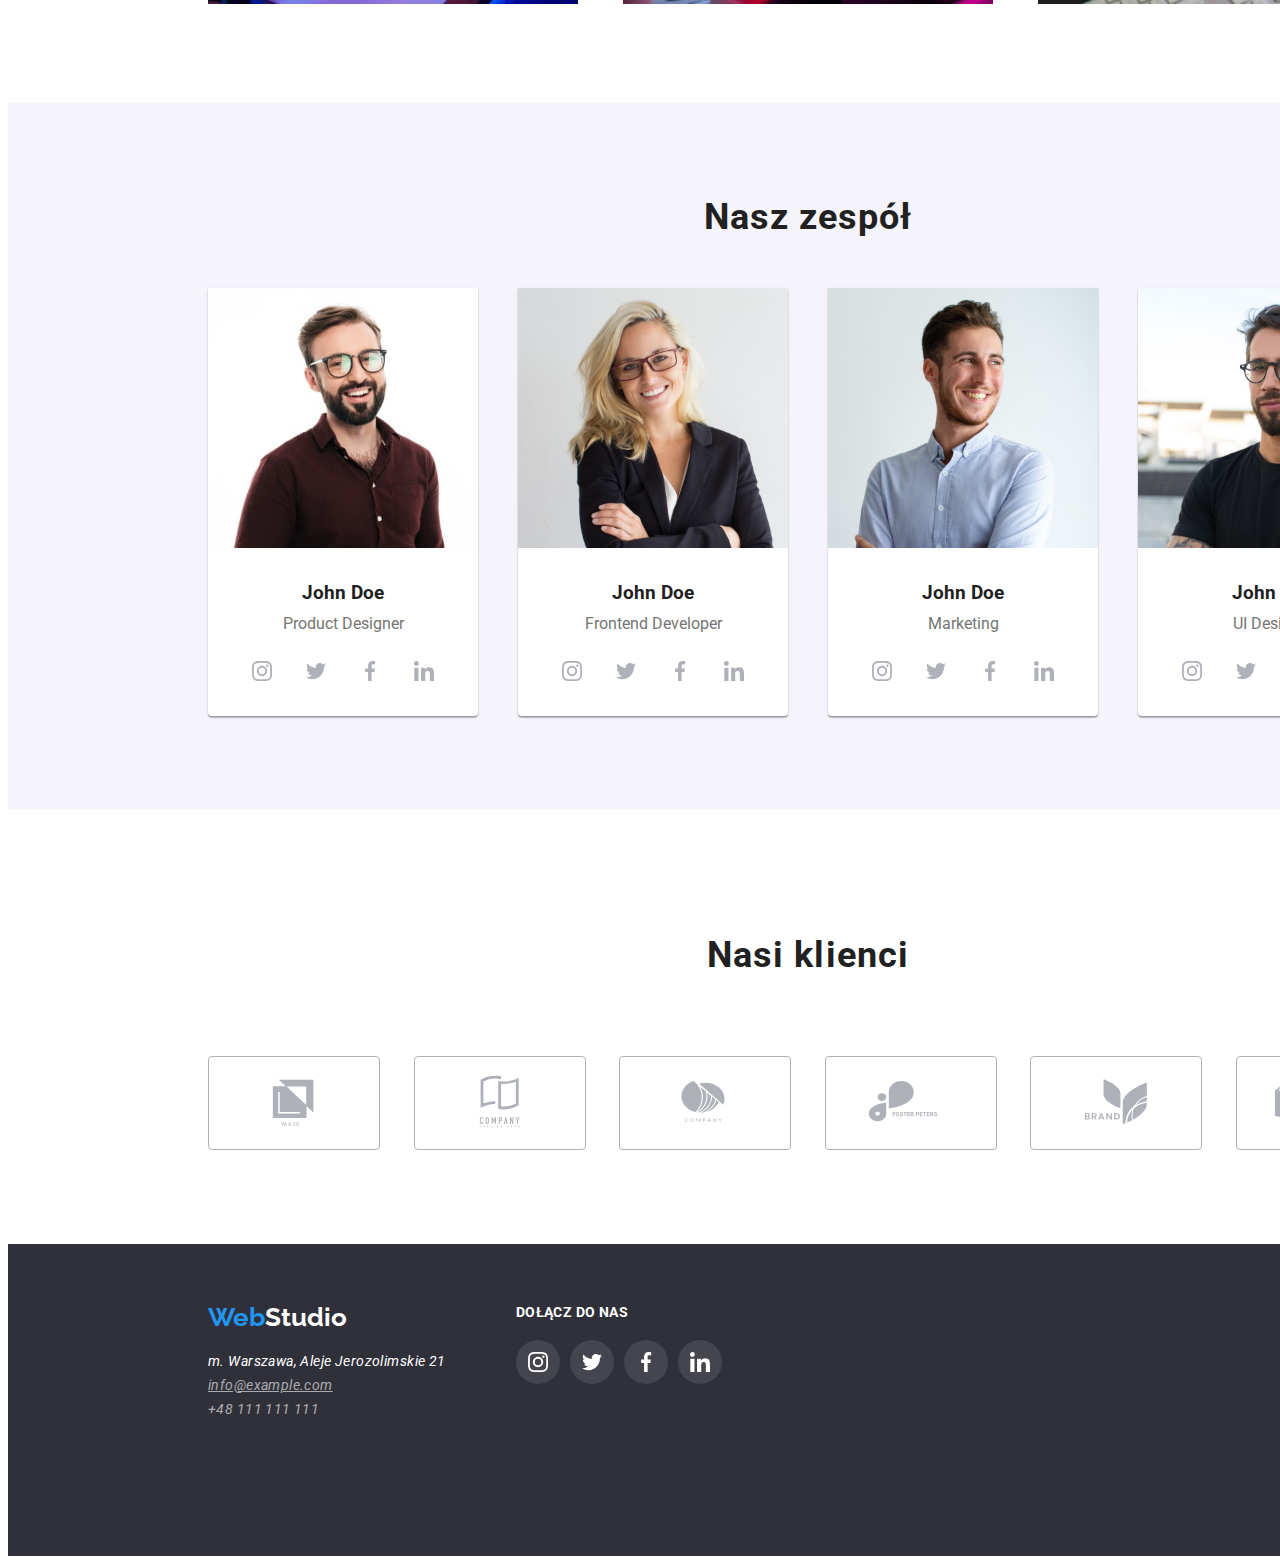
==== commit e32157da: "final styling of icons" ====
--- a/index.html
+++ b/index.html
@@ -31,28 +31,30 @@
                         <li><a class="nav-links" href="https://google.com">Kontakt</a></li>
                     </ul>
             </div>
+
             <div class="contacts-nav">
                 <ul class="contacts-menu">
-                    <li><svg width="16px" height="12px"><use href="images/icons.svg#icon-envelope"></use></svg><a class="contact-links" href="mailto:info@devstudio.com">info@devstudio.com</a></li>
-                    <li><svg width="10px" height="12px"><use href="images/icons.svg#icon-smartphone"></use></svg><a class="contact-links" href="tel:48111111111">+48 111 111 111</a></li>
+                    <li class="contacts-item"><svg class="contact-items-icon" width="16px" height="12px"><use href="images/icons.svg#icon-envelope"></use></svg><a class="contact-links" href="mailto:info@devstudio.com">info@devstudio.com</a></li>
+                    <li class="contacts-item"><svg class="contact-items-icon" width="10px" height="12px"><use href="images/icons.svg#icon-smartphone"></use></svg><a class="contact-links" href="tel:48111111111">+48 111 111 111</a></li>
                 </ul>
             </div>
+
         </nav>
     </header>
     <main>
         <!--HERO-->
 
     <section class="hero">
-        <div class="container">
-
-            <div class="title-main">
-                <h1>EFEKTYWNE ROZWIĄZANIA DLA WASZEGO BIZNESU</h1>
-            </div>
-
-            <div class="order-button">
-                <button class="button-main" type="button">Zamów usługę</button>
-            </div>
-        </div>
+            <div class="hero-container">
+                <div class="title-main">
+                    <h1>EFEKTYWNE ROZWIĄZANIA DLA WASZEGO BIZNESU</h1>
+                </div>
+
+                <div class="order-button">
+                    <button class="button-main" type="button">Zamów usługę</button>
+                </div>
+            </div>
+
     </section>
 
     <section>
@@ -108,7 +110,8 @@
             <li><img class="about-us-img" src="images/o_nas_2.jpg" alt="osoba pracująca na tablecie" width="370" height="294"></li>
         </ul>
     </div>
-    </section>
+</section>
+
 
     <!--NASZ ZESPÓŁ-->
     <section class="our-team">
@@ -118,28 +121,30 @@
     <ul class="team-cards">
         <li>
             <div class="card">
-            <img src="images/nasz_zespol_1.jpg" alt="uśmiechający się męzczyzna w okularach i brązowej koszuli" width="270" height="260"> 
-                <h3 class="card-name">John Doe</h3>
-                <p class="position-name">Product Designer</p>   
-            <div class="card-icon">
-                <svg><use href="images/icons.svg#icon-Ellipse"></use></svg>
-                <svg><use href="images/icons.svg#icon-Ellipse-2"></use></svg>
-                <svg><use href="images/icons.svg#icon-Ellipse-3"></use></svg>
-                <svg><use href="images/icons.svg#icon-Ellipse-4"></use></svg>
+                <img src="images/nasz_zespol_1.jpg" alt="uśmiechający się męzczyzna w okularach i brązowej koszuli" width="270" height="260"> 
+                    <h3 class="card-name">John Doe</h3>
+                    <p class="position-name">Product Designer</p>   
+
+            <div class="card-icon">
+                <div class="social-media-icons"><svg width="20px" height="20px"><use href="images/icons.svg#icon-instagram-2"></use></svg></div>
+                <div class="social-media-icons"><svg width="20px" height="20px"><use href="images/icons.svg#icon-twitter-1"></use></svg></div>
+                <div class="social-media-icons"><svg width="20px" height="20px"><use href="images/icons.svg#icon-facebook-1"></use></svg></div>
+                <div class="social-media-icons"><svg width="20px" height="20px"><use href="images/icons.svg#icon-linkedin-1"></use></svg></div>
             </div>
             </div>
         </li>
         
         <li>
             <div class="card">
-            <img src="images/nasz_zespol_2.jpg" alt="uśmiechająca się blondynka w okularach i zakiecie" width="270" height="260">
-                <h3 class="card-name">John Doe</h3>
-                <p class="position-name">Frontend Developer</p>
-            <div class="card-icon">
-                    <svg><use href="images/icons.svg#icon-Ellipse"></use></svg>
-                    <svg><use href="images/icons.svg#icon-Ellipse-2"></use></svg>
-                    <svg><use href="images/icons.svg#icon-Ellipse-3"></use></svg>
-                    <svg><use href="images/icons.svg#icon-Ellipse-4"></use></svg>
+                <img src="images/nasz_zespol_2.jpg" alt="uśmiechająca się blondynka w okularach i zakiecie" width="270" height="260">
+                    <h3 class="card-name">John Doe</h3>
+                    <p class="position-name">Frontend Developer</p>
+
+            <div class="card-icon">
+                <div class="social-media-icons"><svg width="20px" height="20px"><use href="images/icons.svg#icon-instagram-2"></use></svg></div>
+                <div class="social-media-icons"><svg width="20px" height="20px"><use href="images/icons.svg#icon-twitter-1"></use></svg></div>
+                <div class="social-media-icons"><svg width="20px" height="20px"><use href="images/icons.svg#icon-facebook-1"></use></svg></div>
+                <div class="social-media-icons"><svg width="20px" height="20px"><use href="images/icons.svg#icon-linkedin-1"></use></svg></div>
             </div>
             </div>
         </li>
@@ -149,11 +154,12 @@
                 <img src="images/nasz_zespol_3.jpg" alt="uśmiechający się męzczyzna w blękitnej koszuli" width="270" height="260">
                     <h3 class="card-name">John Doe</h3>
                     <p class="position-name">Marketing</p>
-            <div class="card-icon">
-                    <svg><use href="images/icons.svg#icon-Ellipse"></use></svg>
-                    <svg><use href="images/icons.svg#icon-Ellipse-2"></use></svg>
-                    <svg><use href="images/icons.svg#icon-Ellipse-3"></use></svg>
-                    <svg><use href="images/icons.svg#icon-Ellipse-4"></use></svg>
+
+            <div class="card-icon">
+                <div class="social-media-icons"><svg width="20px" height="20px"><use href="images/icons.svg#icon-instagram-2"></use></svg></div>
+                <div class="social-media-icons"><svg width="20px" height="20px"><use href="images/icons.svg#icon-twitter-1"></use></svg></div>
+                <div class="social-media-icons"><svg width="20px" height="20px"><use href="images/icons.svg#icon-facebook-1"></use></svg></div>
+                <div class="social-media-icons"><svg width="20px" height="20px"><use href="images/icons.svg#icon-linkedin-1"></use></svg></div>
             </div>
             </div>
         </li>
@@ -163,11 +169,12 @@
                 <img src="images/nasz_zespol_4.jpg" alt="uśmiechający się męzczyzna w okularach i czarnej koszulce" width="270" height="260">
                     <h3 class="card-name">John Doe</h3>
                     <p class="position-name">UI Designer</p>
-            <div class="card-icon">
-                    <svg><use href="images/icons.svg#icon-Ellipse"></use></svg>
-                    <svg><use href="images/icons.svg#icon-Ellipse-2"></use></svg>
-                    <svg><use href="images/icons.svg#icon-Ellipse-3"></use></svg>
-                    <svg><use href="images/icons.svg#icon-Ellipse-4"></use></svg>
+
+            <div class="card-icon">
+                <div class="social-media-icons"><svg width="20px" height="20px"><use href="images/icons.svg#icon-instagram-2"></use></svg></div>
+                <div class="social-media-icons"><svg width="20px" height="20px"><use href="images/icons.svg#icon-twitter-1"></use></svg></div>
+                <div class="social-media-icons"><svg width="20px" height="20px"><use href="images/icons.svg#icon-facebook-1"></use></svg></div>
+                <div class="social-media-icons"><svg width="20px" height="20px"><use href="images/icons.svg#icon-linkedin-1"></use></svg></div>
             </div>
             </div>
         </li>
@@ -175,44 +182,51 @@
     </div>
     </section>
 
+    <!--CLIENTS-->
     <section class="clients"> 
         <div class="container">
                 <div class="our-clients"><h2>Nasi klienci</h2></div>
             <ul class="clients-icons">
-                <li><svg width="170px" height="92px"><use href="images/icons.svg#icon-Logo"></use></svg></li>
-                <li><svg width="170px" height="92px"><use href="images/icons.svg#icon-Logo-2"></use></svg></li>
-                <li><svg width="170px" height="92px"><use href="images/icons.svg#icon-Logo-3"></use></svg></li>
-                <li><svg width="170px" height="92px"><use href="images/icons.svg#icon-Logo-4"></use></svg></li>
-                <li><svg width="170px" height="92px"><use href="images/icons.svg#icon-Logo-5"></use></svg></li>
-                <li><svg width="170px" height="92px"><use href="images/icons.svg#icon-Logo-6"></use></svg></li>
+                <li><div class="clients-logo"><svg width="106px" height="60.4px"><use href="images/icons.svg#icon-Logo"></use></svg></div></li>
+                <li><div class="clients-logo"><svg width="106px" height="60.4px"><use href="images/icons.svg#icon-Logo-2"></use></svg></div></li>
+                <li><div class="clients-logo"><svg width="106px" height="60.4px"><use href="images/icons.svg#icon-Logo-3"></use></svg></div></li>
+                <li><div class="clients-logo"><svg width="106px" height="60.4px"><use href="images/icons.svg#icon-Logo-4"></use></svg></div></li>
+                <li><div class="clients-logo"><svg width="106px" height="60.4px"><use href="images/icons.svg#icon-Logo-5"></use></svg></div></li>
+                <li><div class="clients-logo"><svg width="106px" height="60.4px"><use href="images/icons.svg#icon-Logo-6"></use></svg></div></li>
             </ul>
         </div>
         </section>
     </main>
     
-    <footer class="footer">
-        <div class="container">
-        <p class="footer-top-line"><span class="web">Web</span>Studio</p>
-    <address>
-        <div class="address-footer">
-            <ul>
-                <li><a class="footer-location" href="https://goo.gl/maps/ze5Bx688UndLrZjg8" target="_blank">
+<footer class="footer">
+    <div class="container">
+        <div class="footer-main">
+
+            <div class="address-footer">
+                        <p class="footer-top-line"><span class="web">Web</span>Studio</p>
+                <address>
+                    <ul>
+                        <li><a class="footer-location" href="https://goo.gl/maps/ze5Bx688UndLrZjg8" target="_blank">
                     m. Warszawa, Aleje Jerozolimskie 21</a></li>
-                <li><a class="footer-contact-mail" href="mailto:info@example.com">info@example.com</a></li>
-                <li><a class="footer-contact" href="tel:48111111111">+48 111 111 111</a></li>
-            </ul>
+                        <li><a class="footer-contact-mail" href="mailto:info@example.com">info@example.com</a></li>
+                        <li><a class="footer-contact" href="tel:48111111111">+48 111 111 111</a></li>
+                    </ul>
+            </div>
+
+            <div class="join-us-footer">
+                    <p class="join-us-title">dołącz do nas</p>
+
+                    <div class="footer-social-media">
+                        <div class="social-media-icons-footer"><svg width="20px" height="20px"><use href="images/icons.svg#icon-instagram-2"></use></svg></div>
+                        <div class="social-media-icons-footer"><svg width="20px" height="20px"><use href="images/icons.svg#icon-twitter-1"></use></svg></div>
+                        <div class="social-media-icons-footer"><svg width="20px" height="20px"><use href="images/icons.svg#icon-facebook-1"></use></svg></div>
+                        <div class="social-media-icons-footer"><svg width="20px" height="20px"><use href="images/icons.svg#icon-linkedin-1"></use></svg></div>
+                    </div>
+            </div>
+
         </div>
-    </address>
-        <div class="join-us-footer">
-                <p class="join-us-title">dołącz do nas</p>
-                <svg width="44px" height="44px"><use href="images/icons.svg#icon-Ellipse"></use></svg>
-                <svg width="44px" height="44px"><use href="images/icons.svg#icon-Ellipse-2"></use></svg>
-                <svg width="44px" height="44px"><use href="images/icons.svg#icon-Ellipse-3"></use></svg>
-                <svg width="44px" height="44px"><use href="images/icons.svg#icon-Ellipse-4"></use></svg>
-
-        </div>
-        </div>
-    </footer>
+    </div>
+</footer>
 
 </body>
 </html>--- a/css/styles.css
+++ b/css/styles.css
@@ -64,9 +64,21 @@
 }
 
 .hero {
-    width: 1600px;
+    max-width: 1600px;
     height: 600px;
     background-color: #2F303A;
+    background: url("/images/img-main-background.jpg");
+}
+
+.hero-container {
+max-width: 100%;
+max-height: 100%;
+background-color: rgba(47, 48, 58, 0.4);
+display: flex;
+flex-direction: column;
+align-items: center;
+padding-bottom: 200px;
+margin-bottom: 94px;
 }
 
 .introduction-main {
@@ -84,6 +96,7 @@
     align-items: center;
     width: 1200px;
     padding-bottom: 30px;
+
 }
 
 h1 {
@@ -185,17 +198,40 @@
 
 .card {
     /* card bg */
+display: block;
 width: 270px;
-height: 368px;
+height: 428px;
 /* material shadow v1 */
+background-color: #FFFFFF;
 box-shadow: 0px 1px 3px rgba(0, 0, 0, 0.12), 0px 1px 1px rgba(0, 0, 0, 0.14), 0px 2px 1px rgba(0, 0, 0, 0.2);
 border-radius: 0px 0px 4px 4px;
 }
 
 .card-icon {
     display: flex;
+    justify-content: space-around;
     width: 206px;
     height: 56px;
+    margin-left: 32px;
+    gap: 10px;
+    fill: #AFB1B8;
+}
+
+.social-media-icons {
+    display: flex;
+    justify-content: center;
+    align-items: center;
+    width: 44px;
+    height: 44px;
+    border: none;
+    border-radius: 22px;
+    cursor: pointer;
+}
+
+.social-media-icons:hover {
+    fill: #FFFFFF;
+    background-color: #2196F3;
+
 }
 
 .clients {
@@ -214,15 +250,44 @@
     display: flex;
     justify-content: space-between;
     padding-top: 50px;
+}
+
+.clients-logo {
+display: flex;
+justify-content: center;
+align-items: center;
+width: 170px;
+height: 92px;
+border: 1px solid #AFB1B8;
+border-radius: 4px;
+fill: #AFB1B8;
+}
+
+.clients-logo:hover {border-color: #2196F3;
+    border-radius: 4px;}
+
+
+.clients-logo:hover {
+    fill: #2196F3;
 }
 
 .footer {
 width: 1600px;
 height: 252px;
-display: flex;
 background: #2F303A;
 padding-top: 60px;
 margin: 0px;
+}
+
+.footer-main {
+    display: flex;
+    justify-content: flex-start;
+}
+
+.address-footer {
+    display: block;
+    justify-content: flex-start;
+    margin-right: 70px;
 }
 
 .footer-top-line {
@@ -257,27 +322,49 @@
     text-decoration-line: underline;
     }
 
-.address-footer {
-    display: flex;
-    
+.join-us-footer {
+display: block;
+}
+
+.footer-social-media {
+    display: flex;
+    gap: 10px;
+}
+
+.social-media-icons-footer {
+display: flex;
+justify-content: center;
+align-items: center;
+width: 44px;
+height: 44px;
+border: none;
+border-radius: 22px;
+cursor: pointer;
+background-color: rgba(255, 255, 255, 0.1);
+fill: #FFFFFF;
+}
+
+.social-media-icons-footer:hover {
+    fill: #FFFFFF;
+    background-color: #2196F3;
 }
 
 .join-us-title {
-    display: flex;
+display: flex;
 font-weight: 700;
 font-size: 14px;
 line-height: 16px;
 letter-spacing: 0.03em;
 text-transform: uppercase;
-
 color: #FFFFFF;
+padding-bottom: 20px;
+
 }
 
 .button-portfolio {
         /* button-portfolio */
     height: 38px;
     background-color: #F5F4FA;
-    box-shadow: 0px 4px 4px rgba(0, 0, 0, 0.15);
     border: none;
     border-radius: 4px;
     padding: 6px 22px;
@@ -293,7 +380,10 @@
 
 a.button-portfolio:link {background-color: #F5F4FA; color: #212121}
 a.button-portfolio:visited {background-color: #F5F4FA; color: #212121}
-a.button-portfolio:hover {background-color: #2196F3; color: #FFFFFF}
+a.button-portfolio:hover {background-color: #2196F3; color: #FFFFFF;
+/* shadow-middle */
+box-shadow: 0px 3px 1px rgba(0, 0, 0, 0.1), 0px 1px 2px rgba(0, 0, 0, 0.08), 0px 2px 2px rgba(0, 0, 0, 0.12);
+border-radius: 4px;}
 a.button-portfolio:active {background-color: #2196F3; color: #FFFFFF}
 
 .project-card {
@@ -304,6 +394,13 @@
     margin-bottom: 15px;
     margin-top: 15px;
 }
+
+.project-card:hover,
+.project-card:focus {
+    cursor: pointer;
+    box-shadow: 0px 1px 1px rgba(0, 0, 0, 0.12), 0px 4px 4px rgba(0, 0, 0, 0.06), 1px 4px 6px rgba(0, 0, 0, 0.16);
+}
+
 
 .card-border {
     display: block;
@@ -338,6 +435,7 @@
 .container {
     width: 1200px;
     margin: 0 200px;
+    
 }
 
 .navigation-container {
@@ -376,16 +474,9 @@
     font-weight: 500;
     font-size: 14px;
     line-height: 16px;
-}
-
-.contacts-menu {
-    display: flex;
-    justify-content: space-between;
-    align-items: center;
-    width: 295px;
-    row-gap: 50px;
-    padding-top: 32px;
-}
+    font-weight: 500;
+}
+
 .contacts-nav {
     display: flex;
     justify-content: space-between;
@@ -396,10 +487,36 @@
     row-gap: 30px;
     }
 
+.contacts-menu {
+    display: flex;
+    justify-content: space-between;
+    align-items: center;
+    width: 321px;
+    row-gap: 30px;
+    padding-top: 32px;
+}
+
+.contacts-item {
+display: flex;
+justify-content: space-between;
+gap: 10px;
+align-items: center;
+padding-right: 0px;
+font-weight: 500;
+font-size: 14px;
+line-height: 16px;
+letter-spacing: 0.02em;
+}
+
+.contact-items-icon:hover {
+    fill: #2196F3;
+}
+
 .contact-links {
     display: flex;
     justify-content: flex-end;
     padding: 0;
+    
 }
 
 .lorem-list {
@@ -443,6 +560,7 @@
     color: #757575;
     display: flex;
     justify-content: center;
+    margin-bottom: 16px;
 }
 
 .portfolio-menu {
